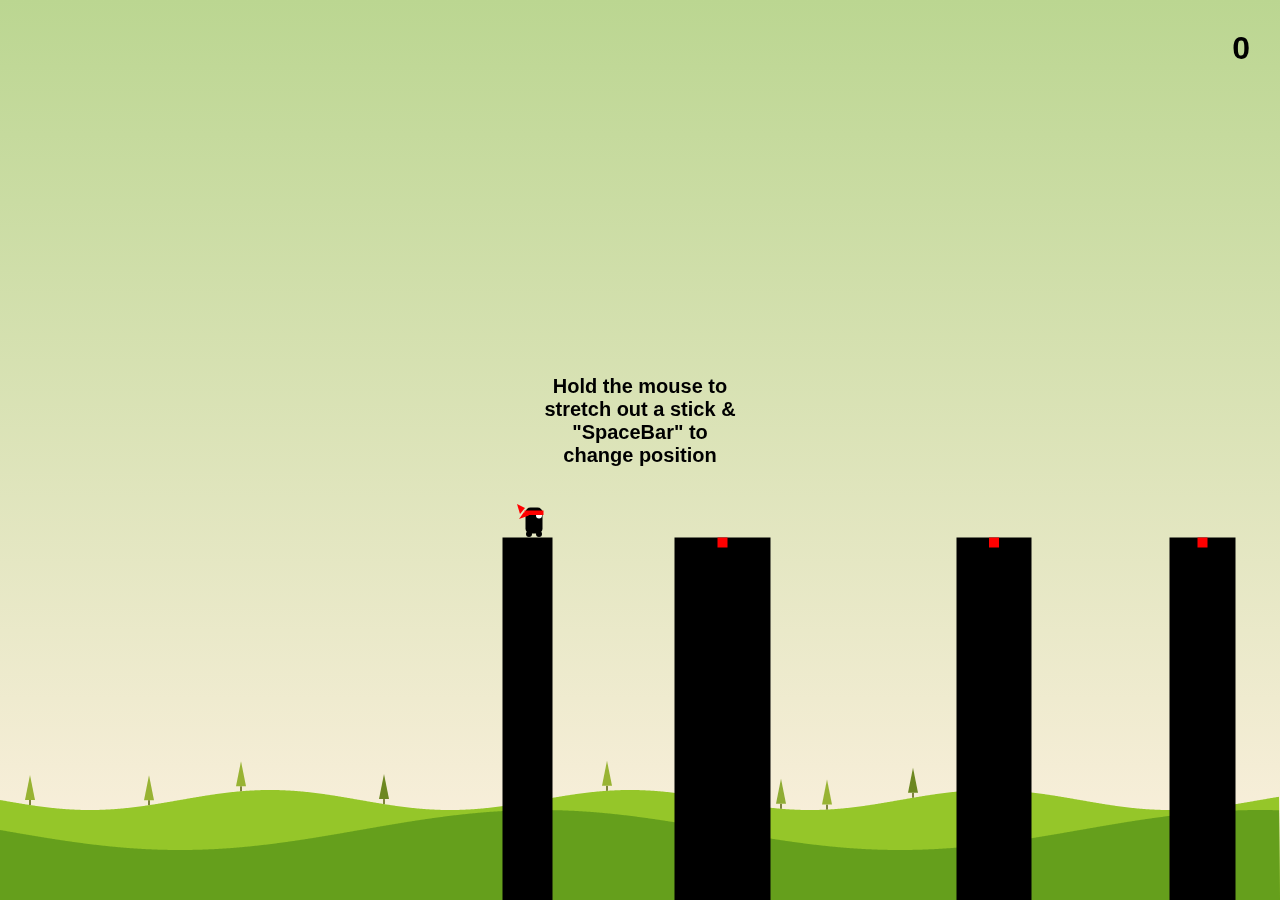
==== stick game/index.html @ 0bb22973 "Add files via upload" ====
<!DOCTYPE html>
<html lang="en">
<head>
    <meta charset="UTF-8">
    <meta http-equiv="X-UA-Compatible" content="IE=edge">
    <meta name="viewport" content="width=device-width, initial-scale=1.0">
    <title>Stick Man by JP</title>
    <link rel="stylesheet" href="style.css"/>
</head>
<body>
    <div class="container">
        <div id="score"></div>
        <canvas id="game" width="375" height="375"></canvas>
        <div id="introduction">Hold the mouse to stretch out a stick & "SpaceBar" to change position</div>
        <div id="perfect">DOUBLE SCORE</div>
        <button id="restart">RESTART</button>
      </div>
      
     
      <script src="app.js">
    </script>
</body>
</html>
---- stick game/style.css ----
html,
body {
  height: 100%;
  margin: 0;
}

body {
  font-family: "Segoe UI", Tahoma, Geneva, Verdana, sans-serif;
  cursor: pointer;
}

.container {
  display: flex;
  justify-content: center;
  align-items: center;
  height: 100%;
}

#score {
  position: absolute;
  top: 30px;
  right: 30px;
  font-size: 2em;
  font-weight: 900;
}

#introduction {
  width: 200px;
  height: 150px;
  position: absolute;
  font-weight: 600;
 /* font-size: 0.8em; */
   font-size: 20px;
  font-family: "Segoe UI", Tahoma, Geneva, Verdana, sans-serif;
  text-align: center;
  transition: opacity 2s;
}

#restart {
  width: 120px;
  height: 120px;
  position: absolute;
  border-radius: 50%;
  color: white;
  background-color: red;
  border: none;
  font-weight: 700;
  font-size: 1.2em;
  font-family: "Segoe UI", Tahoma, Geneva, Verdana, sans-serif;
  display: none;
  cursor: pointer;
}

#perfect {
  position: absolute;
  opacity: 0;
  transition: opacity 2s;
}
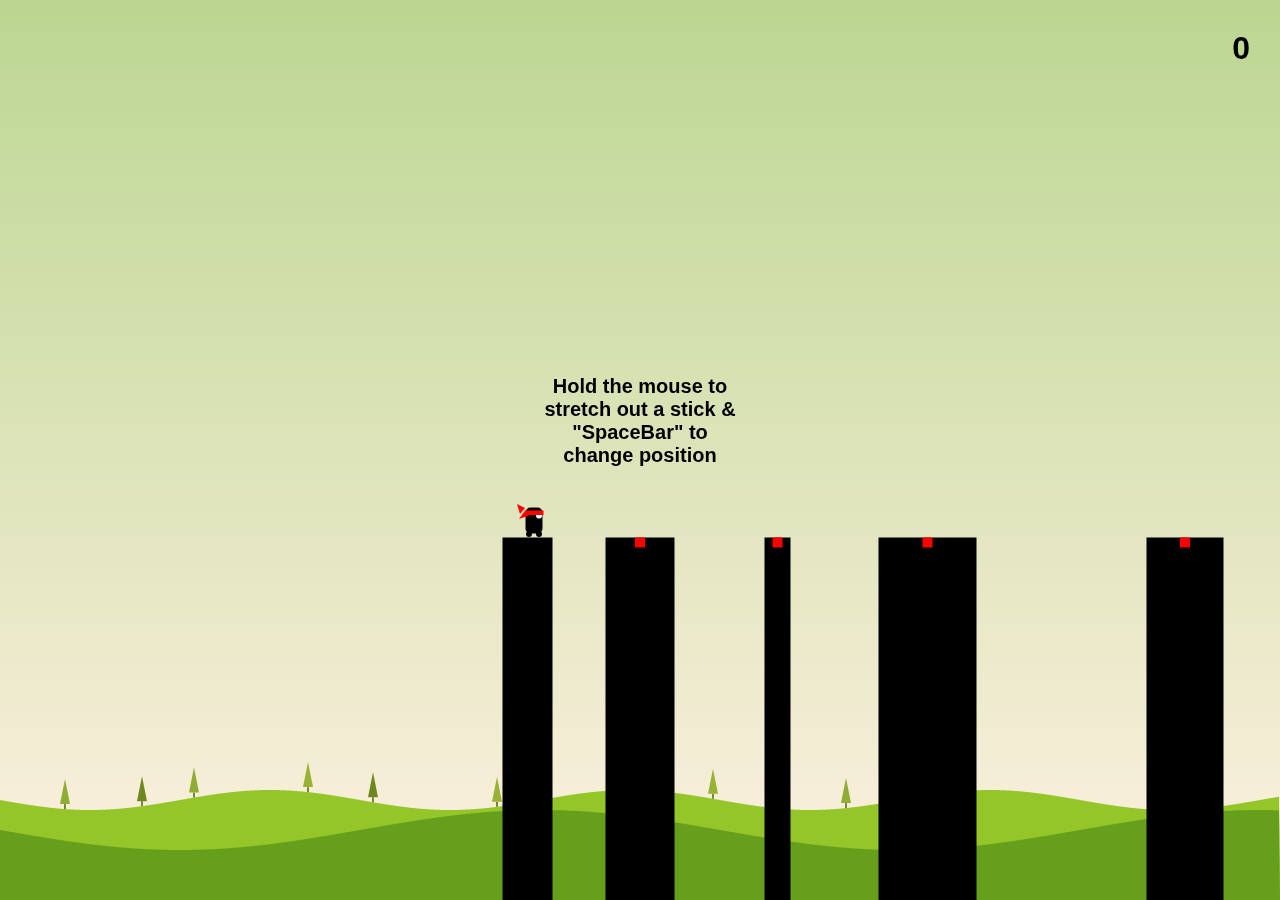
==== commit 6e06ce2d: "Update index.html" ====
--- a/stick game/index.html
+++ b/stick game/index.html
@@ -1,5 +1,6 @@
 <!DOCTYPE html>
 <html lang="en">
+    <!-- refrence link: https://github.com/TanayPadar-->
 <head>
     <meta charset="UTF-8">
     <meta http-equiv="X-UA-Compatible" content="IE=edge">
@@ -20,4 +21,4 @@
       <script src="app.js">
     </script>
 </body>
-</html>+</html>
